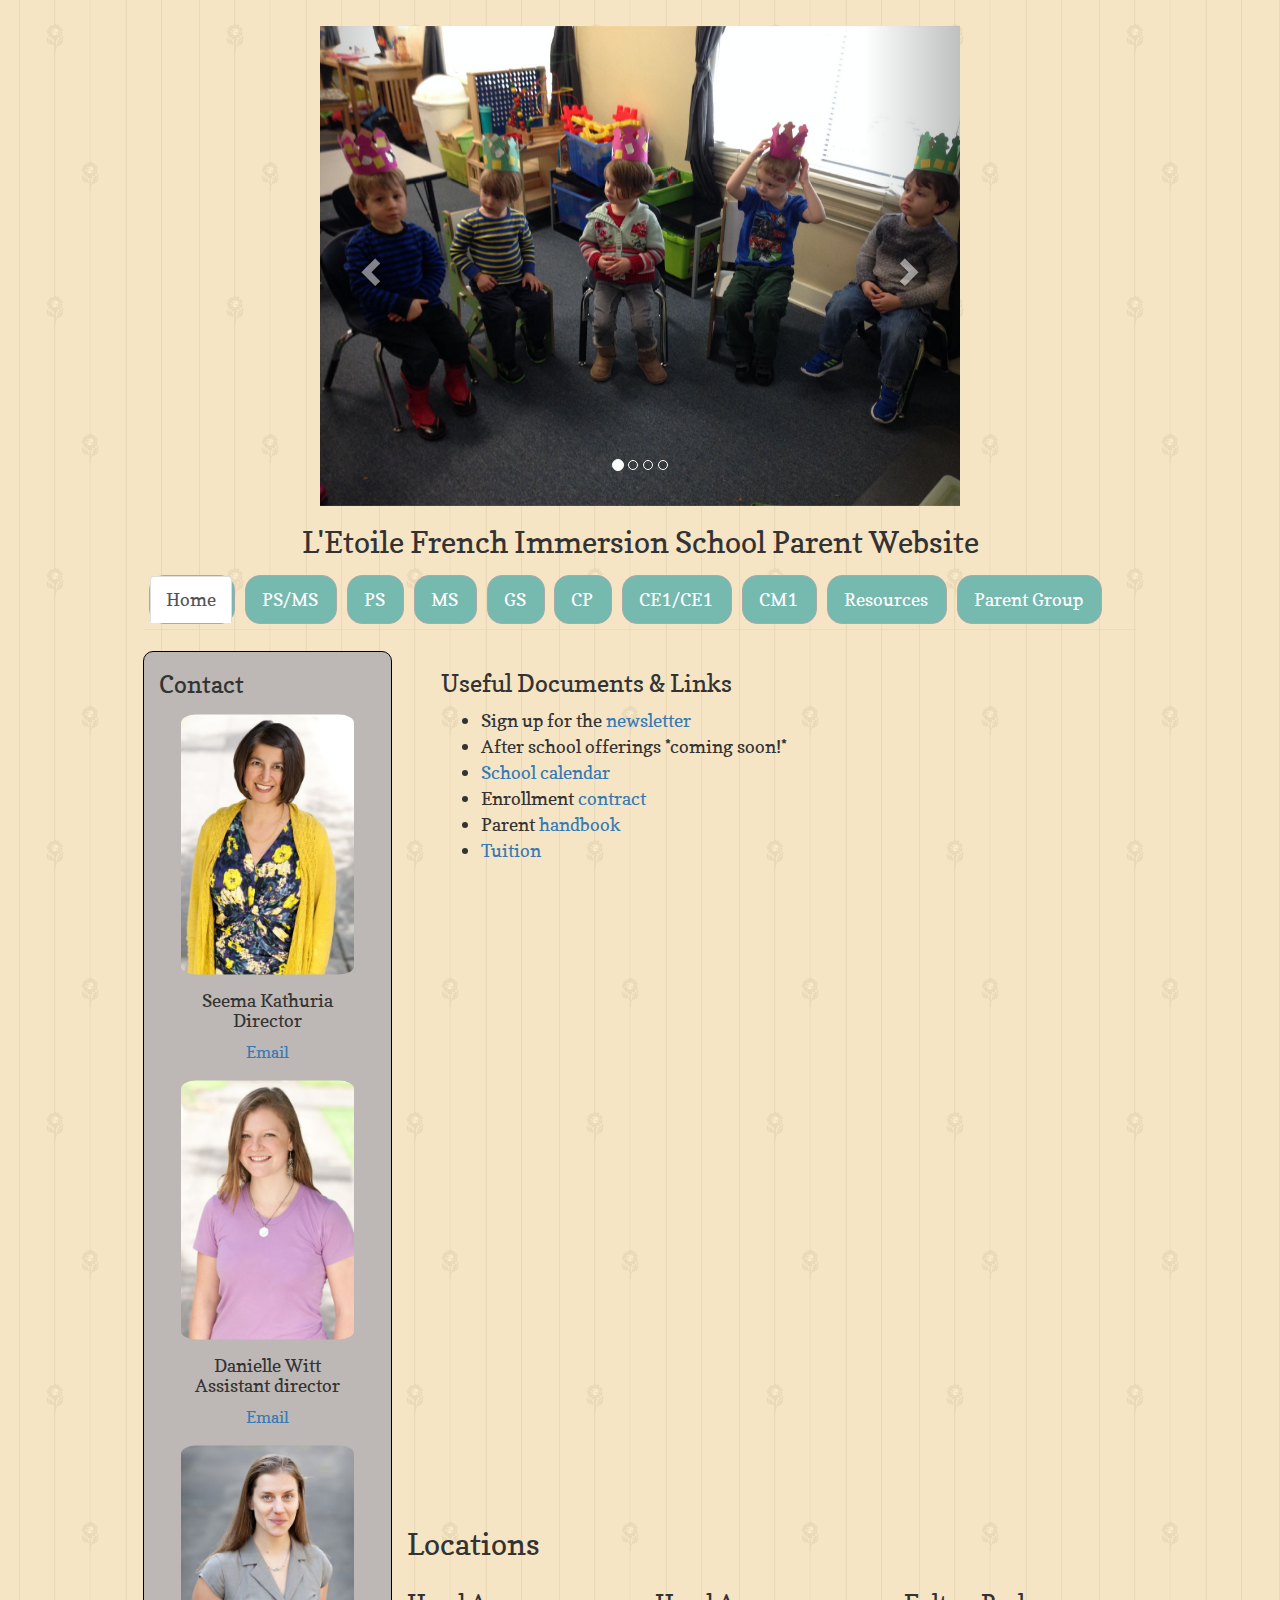
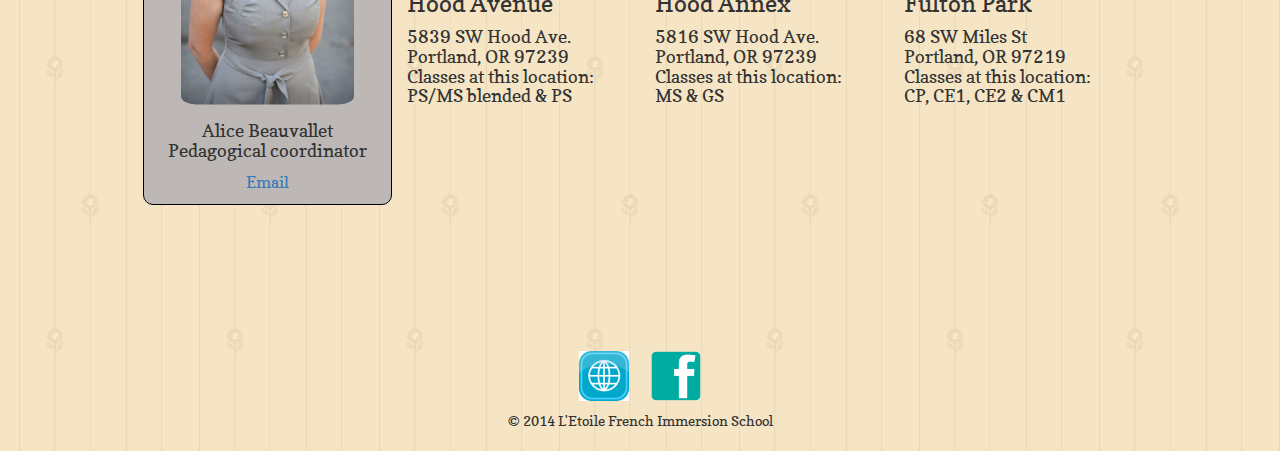
==== index.html @ 373f33ff "finished landing page" ====
<!DOCTYPE html>
<html lang="en">
  <head>
    <meta charset="utf-8">
    <meta http-equiv="X-UA-Compatible" content="IE=edge">
    <meta name="viewport" content="width=device-width, initial-scale=1">
    <link rel="shortcut icon" href="/favicon.ico" type="image/x-icon">
    <link rel="icon" href="site_images/favicon.ico" type="image/x-icon">
    <title>Etoile Parents | Home</title>
		<link rel="stylesheet" href="http://netdna.bootstrapcdn.com/bootstrap/3.1.1/css/bootstrap.min.css">
		<link href='http://fonts.googleapis.com/css?family=Copse' rel='stylesheet' type='text/css'>
		<link rel="stylesheet" href="style.css">
  </head>

  <body>
    <div id="carousel-example-generic" class="carousel slide" data-ride="carousel" style="width: 50%; margin: auto; margin-top: 2%;">
      <ol class="carousel-indicators">
        <li data-target="#carousel-example-generic" data-slide-to="0" class="active"></li>
        <li data-target="#carousel-example-generic" data-slide-to="1"></li>
        <li data-target="#carousel-example-generic" data-slide-to="2"></li>
        <li data-target="#carousel-example-generic" data-slide-to="3"></li>
      </ol>
      <div class="carousel-inner">
        <div class="item active" style="height: 10%;">
          <img src="carousel_images/carousel1.jpg" alt="carousel image 1">
        </div>
        <div class="item">
          <img src="carousel_images/carousel2.jpg" alt="carousel image 2">
        </div>
        <div class="item">
          <img src="carousel_images/carousel3.jpg" alt="carousel image 3">
        </div>
        <div class="item">
          <img src="carousel_images/carousel4.jpg" alt="carousel image 4">
        </div>
      </div>
      <a class="left carousel-control" href="#carousel-example-generic" role="button" data-slide="prev">
        <span class="glyphicon glyphicon-chevron-left"></span>
      </a>
      <a class="right carousel-control" href="#carousel-example-generic" role="button" data-slide="next">
        <span class="glyphicon glyphicon-chevron-right"></span>
      </a>
    </div>
    <h2 style="text-align: center;">L'Etoile French Immersion School Parent Website</h2>

    <div class="container">

      <div class="navbar">
        <ul class="nav nav-tabs" role="tablist">
          <li class="active"><a href="#">Home</a></li>
          <li><a href="#">PS/MS</a></li>
          <li><a href="#">PS</a></li>
          <li><a href="#">MS</a></li>
          <li><a href="#">GS</a></li>
          <li><a href="#">CP</a></li>
          <li><a href="#">CE1/CE1</a></li>
          <li><a href="#">CM1</a></li>
          <li><a href="#">Resources</a></li>
          <li><a href="#">Parent Group</a></li>
        </ul>
      </div>  

      <div class="row-fluid">

        <div id="sidebar" class="col-md-3">
          <h3>Contact</h3>
          <img class="center-block" src="staff_pics/seema_photo.jpg" alt="pic of Seema">
          <h4>Seema Kathuria<br>Director</h4>
          <p><a href="mailto:info@letoilefrenchschool.com">Email</a></p>
          <img class="center-block" src="staff_pics/danielle_photo.jpg" alt="pic of Danielle">
          <h4>Danielle Witt<br>Assistant director</h4>  
          <p><a href="mailto:d.witt@letoilefrenchschool.com">Email</a></p>
          <img class="center-block" src="staff_pics/alice_photo.jpg" alt="pic of Danielle">
          <h4>Alice Beauvallet<br>Pedagogical coordinator</h4>  
          <p><a href="mailto:alice@letoilefrenchschool.com">Email</a></p>
        </div>

        <div class="col-md-9" style="padding-left:5%; padding-bottom:3%;" id="docs">
            <h3>Useful Documents &amp Links</h3>
              <ul>
                <li>Sign up for the <a target="blank" href="http://eepurl.com/HNWuL">newsletter</a></li>
                <li>After school offerings *coming soon!*</li>
                <li><a target="blank" href="docs/calendar.pdf">School calendar</a></li>
                <li>Enrollment <a target="blank" href="docs/contract.pdf">contract</a></li>
                <li>Parent <a target="blank" href="docs/handbook.pdf">handbook</a></li>
                <li><a target="blank" href="docs/tuiton.pdf">Tuition</a></li>
              </ul>
        </div>

        <div class="row-fluid">
          <div class="col-md-9">
            <iframe src="https://www.google.com/calendar/embed?showTitle=0&amp;showPrint=0&amp;showTabs=0&amp;showCalendars=0&amp;showTz=0&amp;height=600&amp;wkst=1&amp;bgcolor=%23FFFFFF&amp;src=en.french%23holiday%40group.v.calendar.google.com&amp;color=%232952A3&amp;src=en.usa%23holiday%40group.v.calendar.google.com&amp;color=%23333333&amp;src=letoilefrenchschool.com_3ijd3evmumumgofn9ipnfu6gqc%40group.calendar.google.com&amp;color=%230F4B38&amp;ctz=America%2FLos_Angeles" style="border-width:0" width="100%" height="600px" frameborder="0" scrolling="no"></iframe>
          </div> 
        </div>

        <div class="row-fluid">
          <div class="col-md-9" style="">
            <h2>Locations</h2>
          </div>
        </div>

        <div class="row-fluid">
          <div class="col-md-3">
            <h3>Hood Avenue</h3>
            <h4>5839 SW Hood Ave.<br>Portland, OR 97239<br>Classes at this location:<br> PS/MS blended &amp PS</h4>
            <iframe src="https://www.google.com/maps/embed?pb=!1m14!1m8!1m3!1d2797.428165071736!2d-122.67513000000004!3d45.481322!3m2!1i1024!2i768!4f13.1!3m3!1m2!1s0x54950af9826e2f09%3A0xbcd629f339124884!2s5839+SW+Hood+Ave!5e0!3m2!1sen!2sus!4v1404789903171" width="90%" height="200" frameborder="0" style="border:0"></iframe>
          </div> 
          <div class="col-md-3">
            <h3>Hood Annex</h3>
            <h4>5816 SW Hood Ave.<br>Portland, OR 97239<br>Classes at this location:<br> MS &amp GS</h4>
            <iframe src="https://www.google.com/maps/embed?pb=!1m18!1m12!1m3!1d2797.4131553499374!2d-122.67452190000002!3d45.48162429999992!2m3!1f0!2f0!3f0!3m2!1i1024!2i768!4f13.1!3m3!1m2!1s0x54950af98ffb743b%3A0x772e65622930afd!2s5816+SW+Hood+Ave!5e0!3m2!1sen!2sus!4v1404790003516" width="90%" height="200" frameborder="0" style="border:0"></iframe>
          </div> 
          <div class="col-md-3">
            <h3>Fulton Park</h3>
            <h4>68 SW Miles St<br>Portland, OR 97219<br>Classes at this location:<br>CP, CE1, CE2 &amp CM1</h4>
            <iframe src="https://www.google.com/maps/embed?pb=!1m14!1m8!1m3!1d2797.940499524673!2d-122.6789822!3d45.471002500000004!3m2!1i1024!2i768!4f13.1!3m3!1m2!1s0x54950b1db6cc85e3%3A0x1f4ff29725a871da!2s68+SW+Miles+St!5e0!3m2!1sen!2sus!4v1404790036798" width="90%" height="200" frameborder="0" style="border:0"></iframe>
          </div> 
        </div>
      </div>
      <footer style="text-align:center;">
        <div id="logo">
          <a target="blank" href="http://letoilefrenchschool.com/#en"><img src="site_images/web.png"></a>
          <a target="blank" href="https://www.facebook.com/pages/LEtoile-French-Immersion-School/209905145732393"><img src="site_images/facebook.gif"></a>
        </div>
        &copy 2014 L'Etoile French Immersion School
        <br>
        <br>         
      </footer>
    </div>


    <script src="https://ajax.googleapis.com/ajax/libs/jquery/1.11.0/jquery.min.js"></script>
    <!-- // <script src="//netdna.bootstrapcdn.com/bootstrap/3.1.1/js/bootstrap.min.js"></script> -->
    <script src="js/bootstrap.min.js"></script>
  </body>
</html>
---- style.css ----
body {
	font-family: 'Copse', serif;
	background: url("site_images/lfis.background.gif"), repeat;
}

p {
	font-size: 1.15em;
}

.container {
	width: 80%; 
	margin-left: auto;
	margin-right: auto;
}

.nav-tabs>li>a {
	font-size: 1.25em; 
	color: white;
}
.nav-tabs>li {
	background: #75B9AF;
	border: 1px solid darkgrey;
	margin: .5%;
	border-radius: 15px;
}

.nav-tabs>li>a:hover {
	background: #A1FFF1;
	border: 1px solid darkgrey;
	border-radius: 15px;
	color: darkgrey;
}

#sidebar {
	background: #BDB8B5;
	border-radius: 10px; 
	border: 1px solid black;
}

#sidebar>img {
	width:80%;
	border-radius: 15px;
	padding: 3% 0; 
}

#sidebar>h4 {
	text-align: center; 
}

#sidebar>p {
	text-align: center; 
}

#docs>ul {
	font-size: 1.3em;
}

#logo>a>img {
	display: inline-block;
	width: 5%;
	margin: 3% 1% 1% 1%;
}
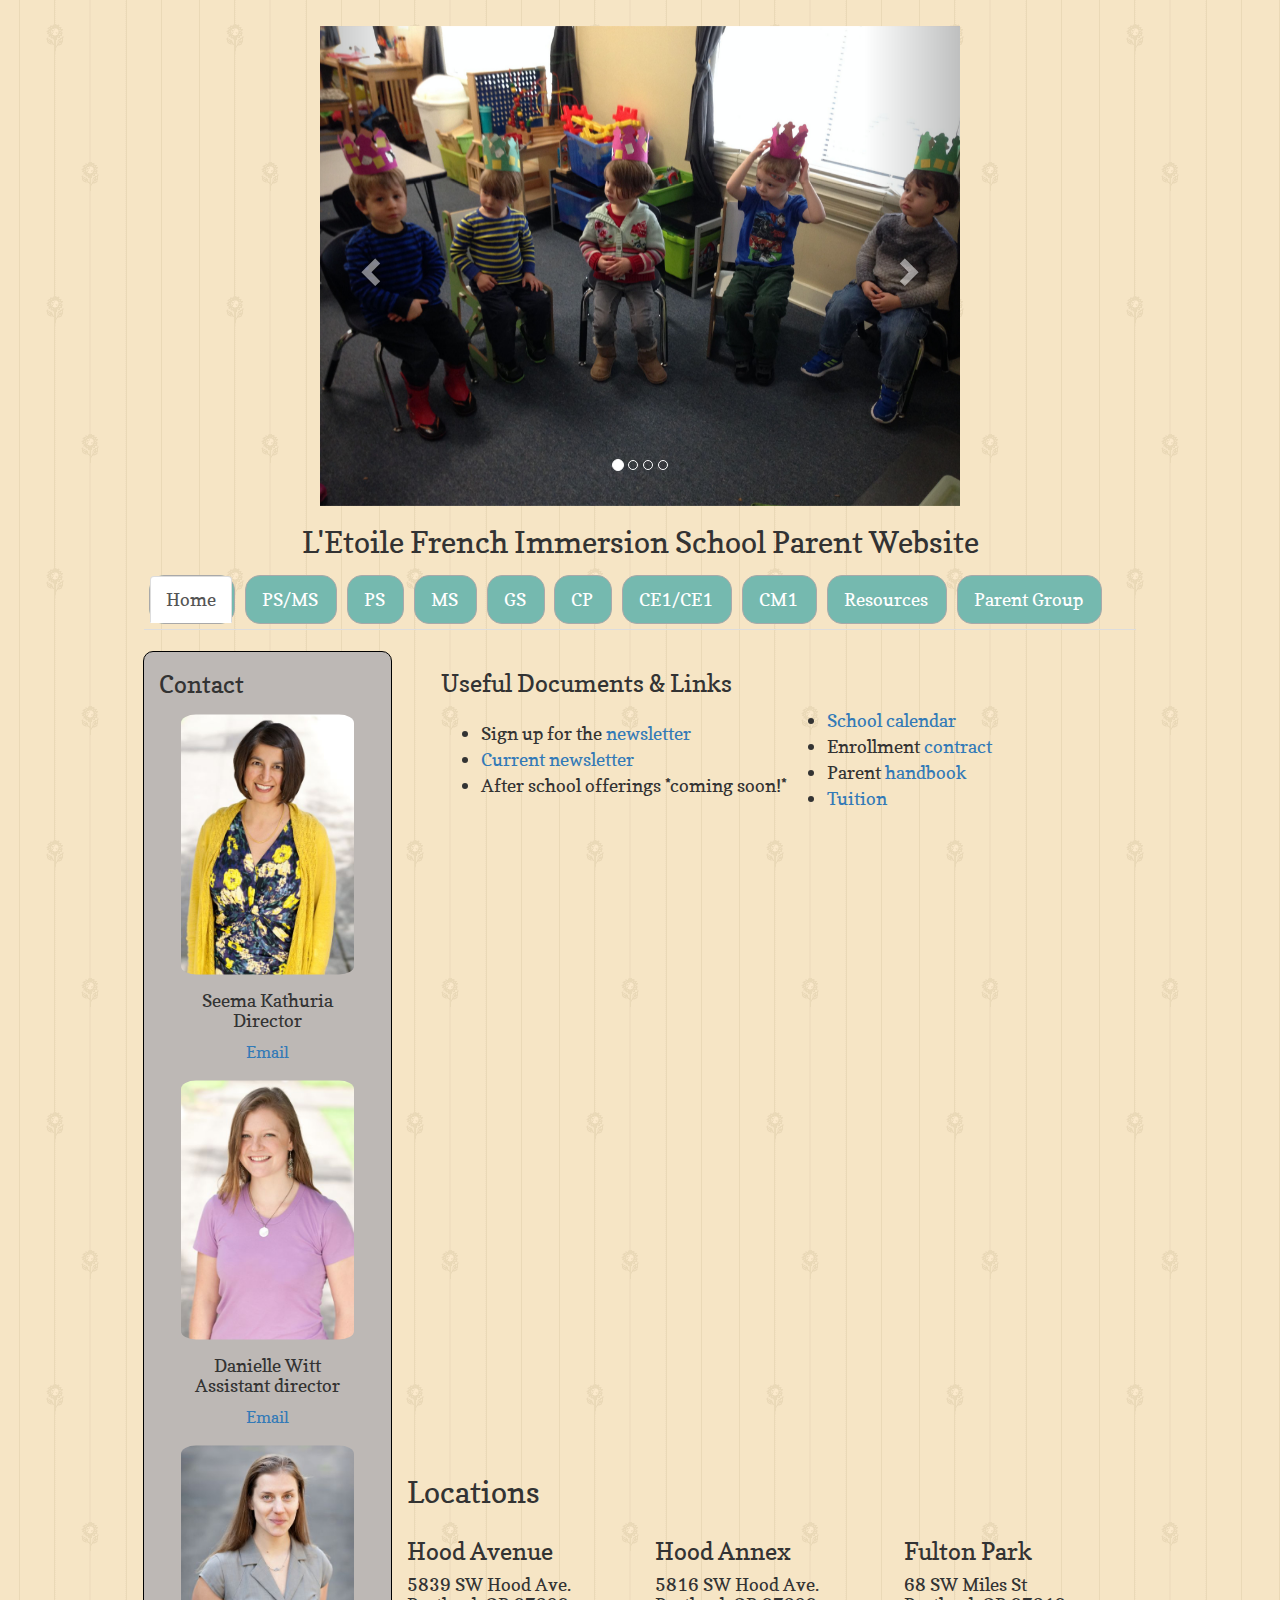
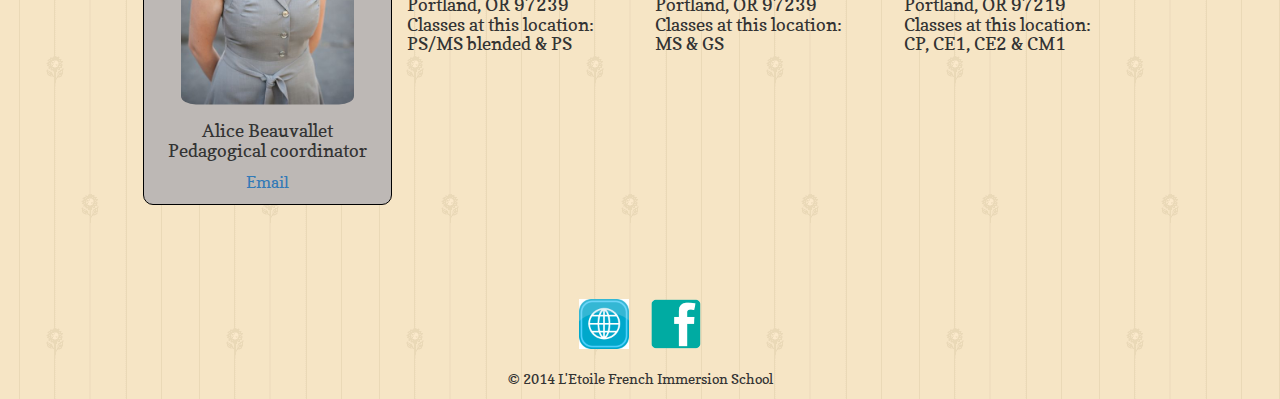
==== commit ee984549: "added back to school lists, fixed calendar displays" ====
--- a/index.html
+++ b/index.html
@@ -22,16 +22,16 @@
       </ol>
       <div class="carousel-inner">
         <div class="item active" style="height: 10%;">
-          <img src="carousel_images/carousel1.jpg" alt="carousel image 1">
+          <img src="carousel_images/home/carousel1.jpg" alt="carousel image 1">
         </div>
         <div class="item">
-          <img src="carousel_images/carousel2.jpg" alt="carousel image 2">
+          <img src="carousel_images/home/carousel2.jpg" alt="carousel image 2">
         </div>
         <div class="item">
-          <img src="carousel_images/carousel3.jpg" alt="carousel image 3">
+          <img src="carousel_images/home/carousel3.jpg" alt="carousel image 3">
         </div>
         <div class="item">
-          <img src="carousel_images/carousel4.jpg" alt="carousel image 4">
+          <img src="carousel_images/home/carousel4.jpg" alt="carousel image 4">
         </div>
       </div>
       <a class="left carousel-control" href="#carousel-example-generic" role="button" data-slide="prev">
@@ -47,16 +47,16 @@
 
       <div class="navbar">
         <ul class="nav nav-tabs" role="tablist">
-          <li class="active"><a href="#">Home</a></li>
-          <li><a href="#">PS/MS</a></li>
-          <li><a href="#">PS</a></li>
-          <li><a href="#">MS</a></li>
-          <li><a href="#">GS</a></li>
-          <li><a href="#">CP</a></li>
-          <li><a href="#">CE1/CE1</a></li>
-          <li><a href="#">CM1</a></li>
-          <li><a href="#">Resources</a></li>
-          <li><a href="#">Parent Group</a></li>
+          <li class="active"><a href="index.html">Home</a></li>
+          <li><a href="psms.html">PS/MS</a></li>
+          <li><a href="ps.html">PS</a></li>
+          <li><a href="ms.html">MS</a></li>
+          <li><a href="gs.html">GS</a></li>
+          <li><a href="cp.html">CP</a></li>
+          <li><a href="ce1ce2.html">CE1/CE1</a></li>
+          <li><a href="cm1.html">CM1</a></li>
+          <li><a href="resources.html">Resources</a></li>
+          <li><a href="parentgroup.html">Parent Group</a></li>
         </ul>
       </div>  
 
@@ -77,14 +77,25 @@
 
         <div class="col-md-9" style="padding-left:5%; padding-bottom:3%;" id="docs">
             <h3>Useful Documents &amp Links</h3>
-              <ul>
-                <li>Sign up for the <a target="blank" href="http://eepurl.com/HNWuL">newsletter</a></li>
-                <li>After school offerings *coming soon!*</li>
-                <li><a target="blank" href="docs/calendar.pdf">School calendar</a></li>
-                <li>Enrollment <a target="blank" href="docs/contract.pdf">contract</a></li>
-                <li>Parent <a target="blank" href="docs/handbook.pdf">handbook</a></li>
-                <li><a target="blank" href="docs/tuiton.pdf">Tuition</a></li>
-              </ul>
+              <table style="font-size:1.3em;">
+                <tr>
+                  <td>
+                    <ul>
+                      <li>Sign up for the <a target="blank" href="http://eepurl.com/HNWuL">newsletter</a></li>
+                      <li><a target="blank" href="">Current newsletter</a></li>
+                      <li>After school offerings *coming soon!*</li>
+                    </ul>
+                  </td>
+                  <td>
+                    <ul>
+                      <li><a target="blank" href="docs/calendar.pdf">School calendar</a></li>
+                      <li>Enrollment <a target="blank" href="docs/contract.pdf">contract</a></li>
+                      <li>Parent <a target="blank" href="docs/handbook.pdf">handbook</a></li>
+                      <li><a target="blank" href="docs/tuition.pdf">Tuition</a></li>
+                    </ul>
+                  </td>
+                </tr>
+              </table>
         </div>
 
         <div class="row-fluid">
@@ -117,20 +128,22 @@
           </div> 
         </div>
       </div>
-      <footer style="text-align:center;">
-        <div id="logo">
-          <a target="blank" href="http://letoilefrenchschool.com/#en"><img src="site_images/web.png"></a>
-          <a target="blank" href="https://www.facebook.com/pages/LEtoile-French-Immersion-School/209905145732393"><img src="site_images/facebook.gif"></a>
-        </div>
-        &copy 2014 L'Etoile French Immersion School
-        <br>
-        <br>         
+      <footer>
+        <div class="row" style="text-align:center;">
+          <div class="col-md-12">
+            <div id="logo">
+              <a target="blank" href="http://letoilefrenchschool.com/#en"><img src="site_images/web.png"></a>
+              <a target="blank" href="https://www.facebook.com/pages/LEtoile-French-Immersion-School/209905145732393"><img src="site_images/facebook.gif"></a>
+            </div>
+            </p>&copy 2014 L'Etoile French Immersion School</p>
+          </div>
+        </div>         
       </footer>
     </div>
-
 
     <script src="https://ajax.googleapis.com/ajax/libs/jquery/1.11.0/jquery.min.js"></script>
     <!-- // <script src="//netdna.bootstrapcdn.com/bootstrap/3.1.1/js/bootstrap.min.js"></script> -->
     <script src="js/bootstrap.min.js"></script>
+    <script src="js/reminder.js"></script>
   </body>
 </html>--- a/style.css
+++ b/style.css
@@ -60,3 +60,4 @@
 	width: 5%;
 	margin: 3% 1% 1% 1%;
 }
+
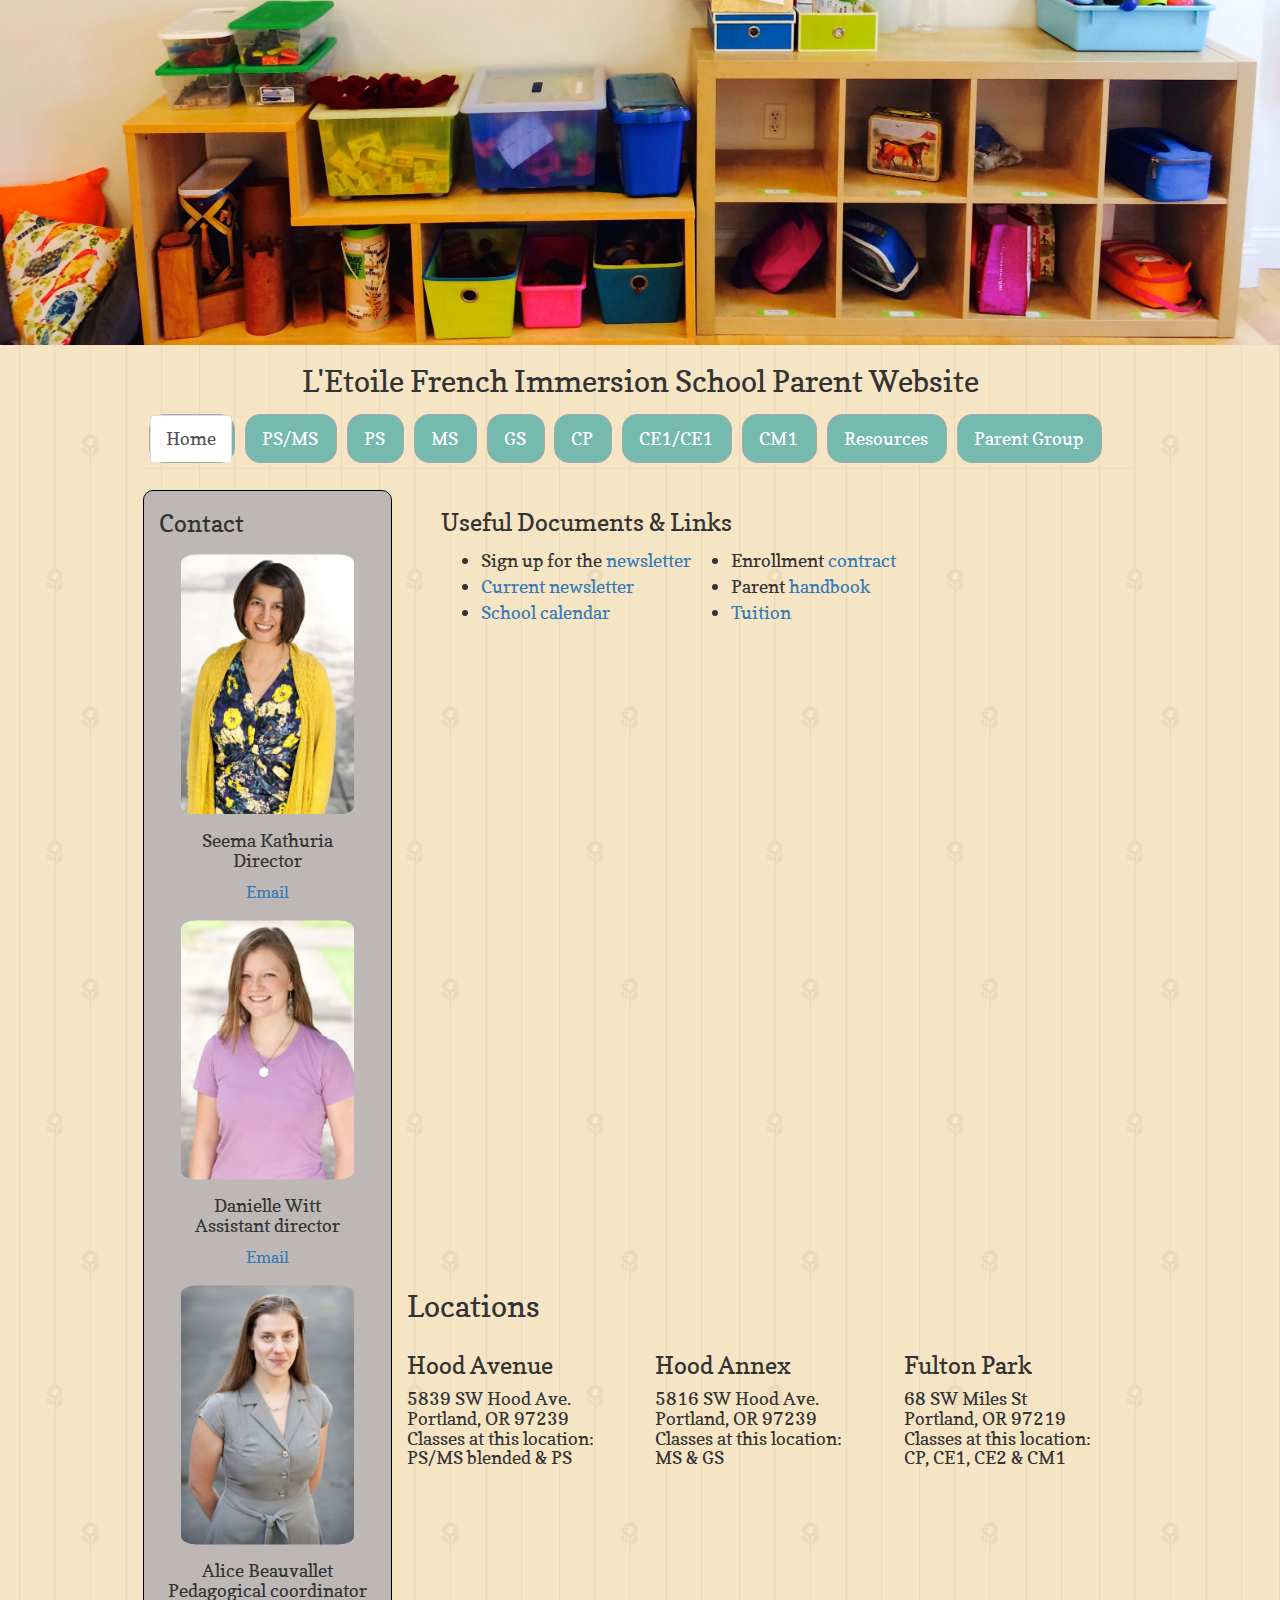
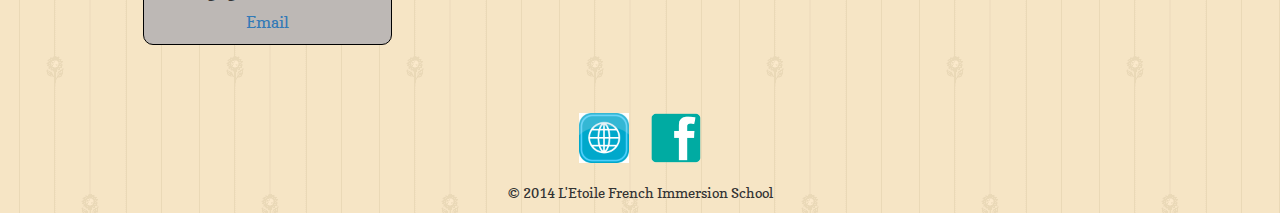
==== commit 65045f16: "removed carousel, changed header picture, added class parents" ====
--- a/index.html
+++ b/index.html
@@ -13,34 +13,7 @@
   </head>
 
   <body>
-    <div id="carousel-example-generic" class="carousel slide" data-ride="carousel" style="width: 50%; margin: auto; margin-top: 2%;">
-      <ol class="carousel-indicators">
-        <li data-target="#carousel-example-generic" data-slide-to="0" class="active"></li>
-        <li data-target="#carousel-example-generic" data-slide-to="1"></li>
-        <li data-target="#carousel-example-generic" data-slide-to="2"></li>
-        <li data-target="#carousel-example-generic" data-slide-to="3"></li>
-      </ol>
-      <div class="carousel-inner">
-        <div class="item active" style="height: 10%;">
-          <img src="carousel_images/home/carousel1.jpg" alt="carousel image 1">
-        </div>
-        <div class="item">
-          <img src="carousel_images/home/carousel2.jpg" alt="carousel image 2">
-        </div>
-        <div class="item">
-          <img src="carousel_images/home/carousel3.jpg" alt="carousel image 3">
-        </div>
-        <div class="item">
-          <img src="carousel_images/home/carousel4.jpg" alt="carousel image 4">
-        </div>
-      </div>
-      <a class="left carousel-control" href="#carousel-example-generic" role="button" data-slide="prev">
-        <span class="glyphicon glyphicon-chevron-left"></span>
-      </a>
-      <a class="right carousel-control" href="#carousel-example-generic" role="button" data-slide="next">
-        <span class="glyphicon glyphicon-chevron-right"></span>
-      </a>
-    </div>
+    <img src="site_images/cubbies.jpg" alt="backpacks" width="100%">
     <h2 style="text-align: center;">L'Etoile French Immersion School Parent Website</h2>
 
     <div class="container">
@@ -82,13 +55,12 @@
                   <td>
                     <ul>
                       <li>Sign up for the <a target="blank" href="http://eepurl.com/HNWuL">newsletter</a></li>
-                      <li><a target="blank" href="">Current newsletter</a></li>
-                      <li>After school offerings *coming soon!*</li>
+                      <li><a target="blank" href="http://eepurl.com/3lkmz">Current newsletter</a></li>
+                      <li><a target="blank" href="docs/calendar.pdf">School calendar</a></li>
                     </ul>
                   </td>
                   <td>
                     <ul>
-                      <li><a target="blank" href="docs/calendar.pdf">School calendar</a></li>
                       <li>Enrollment <a target="blank" href="docs/contract.pdf">contract</a></li>
                       <li>Parent <a target="blank" href="docs/handbook.pdf">handbook</a></li>
                       <li><a target="blank" href="docs/tuition.pdf">Tuition</a></li>
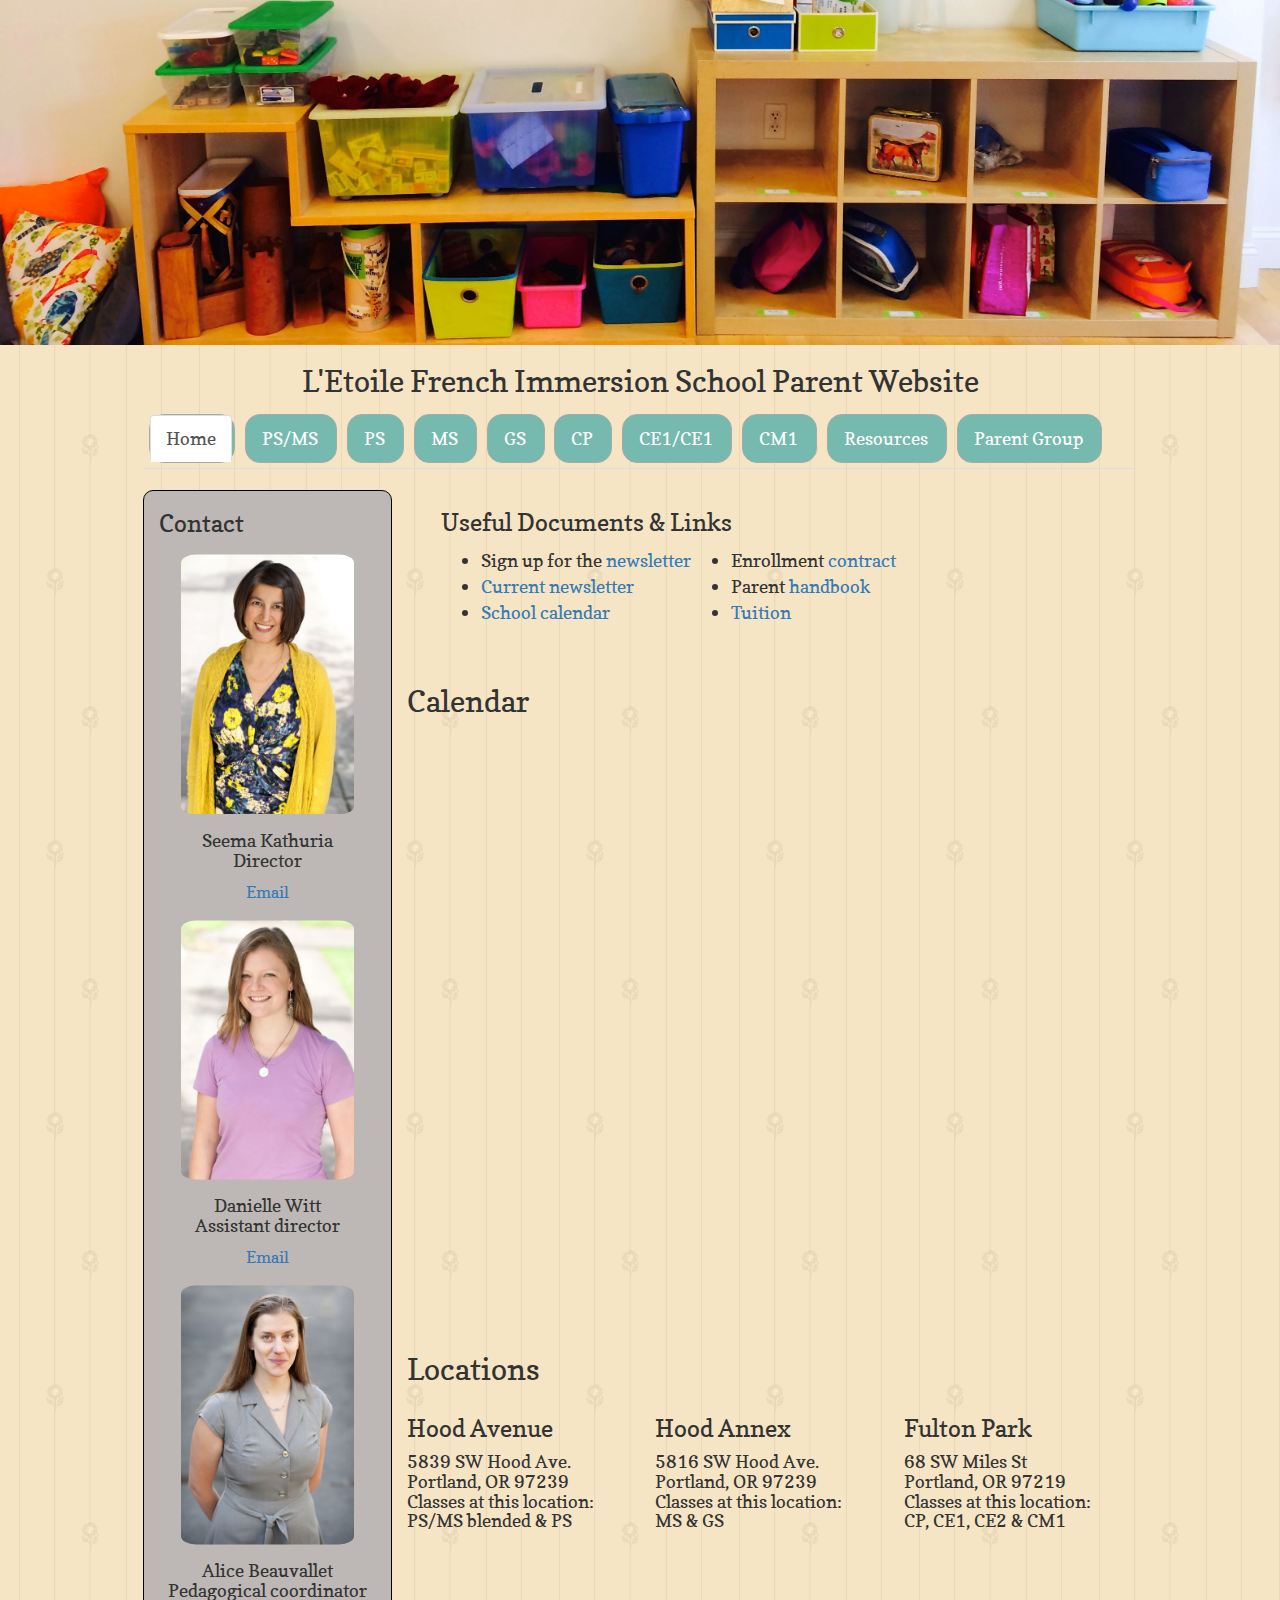
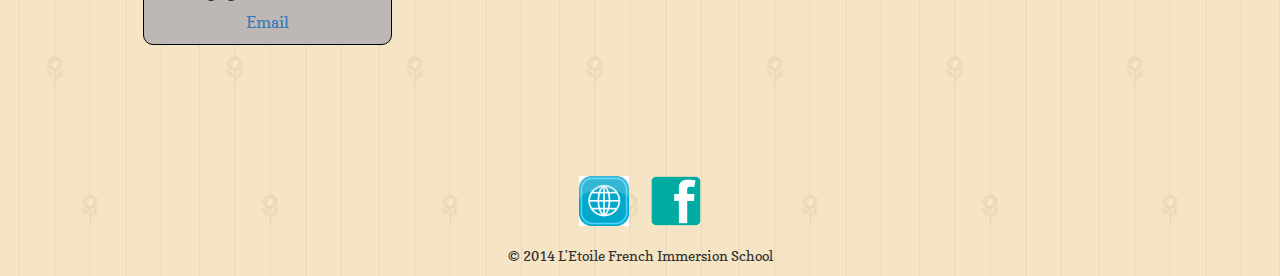
==== commit 3d9d4b3a: "added audio files" ====
--- a/index.html
+++ b/index.html
@@ -72,12 +72,18 @@
 
         <div class="row-fluid">
           <div class="col-md-9">
+            <h2>Calendar</h2>
+          </div>
+        </div>
+
+        <div class="row-fluid">
+          <div class="col-md-9">
             <iframe src="https://www.google.com/calendar/embed?showTitle=0&amp;showPrint=0&amp;showTabs=0&amp;showCalendars=0&amp;showTz=0&amp;height=600&amp;wkst=1&amp;bgcolor=%23FFFFFF&amp;src=en.french%23holiday%40group.v.calendar.google.com&amp;color=%232952A3&amp;src=en.usa%23holiday%40group.v.calendar.google.com&amp;color=%23333333&amp;src=letoilefrenchschool.com_3ijd3evmumumgofn9ipnfu6gqc%40group.calendar.google.com&amp;color=%230F4B38&amp;ctz=America%2FLos_Angeles" style="border-width:0" width="100%" height="600px" frameborder="0" scrolling="no"></iframe>
           </div> 
         </div>
 
         <div class="row-fluid">
-          <div class="col-md-9" style="">
+          <div class="col-md-9">
             <h2>Locations</h2>
           </div>
         </div>
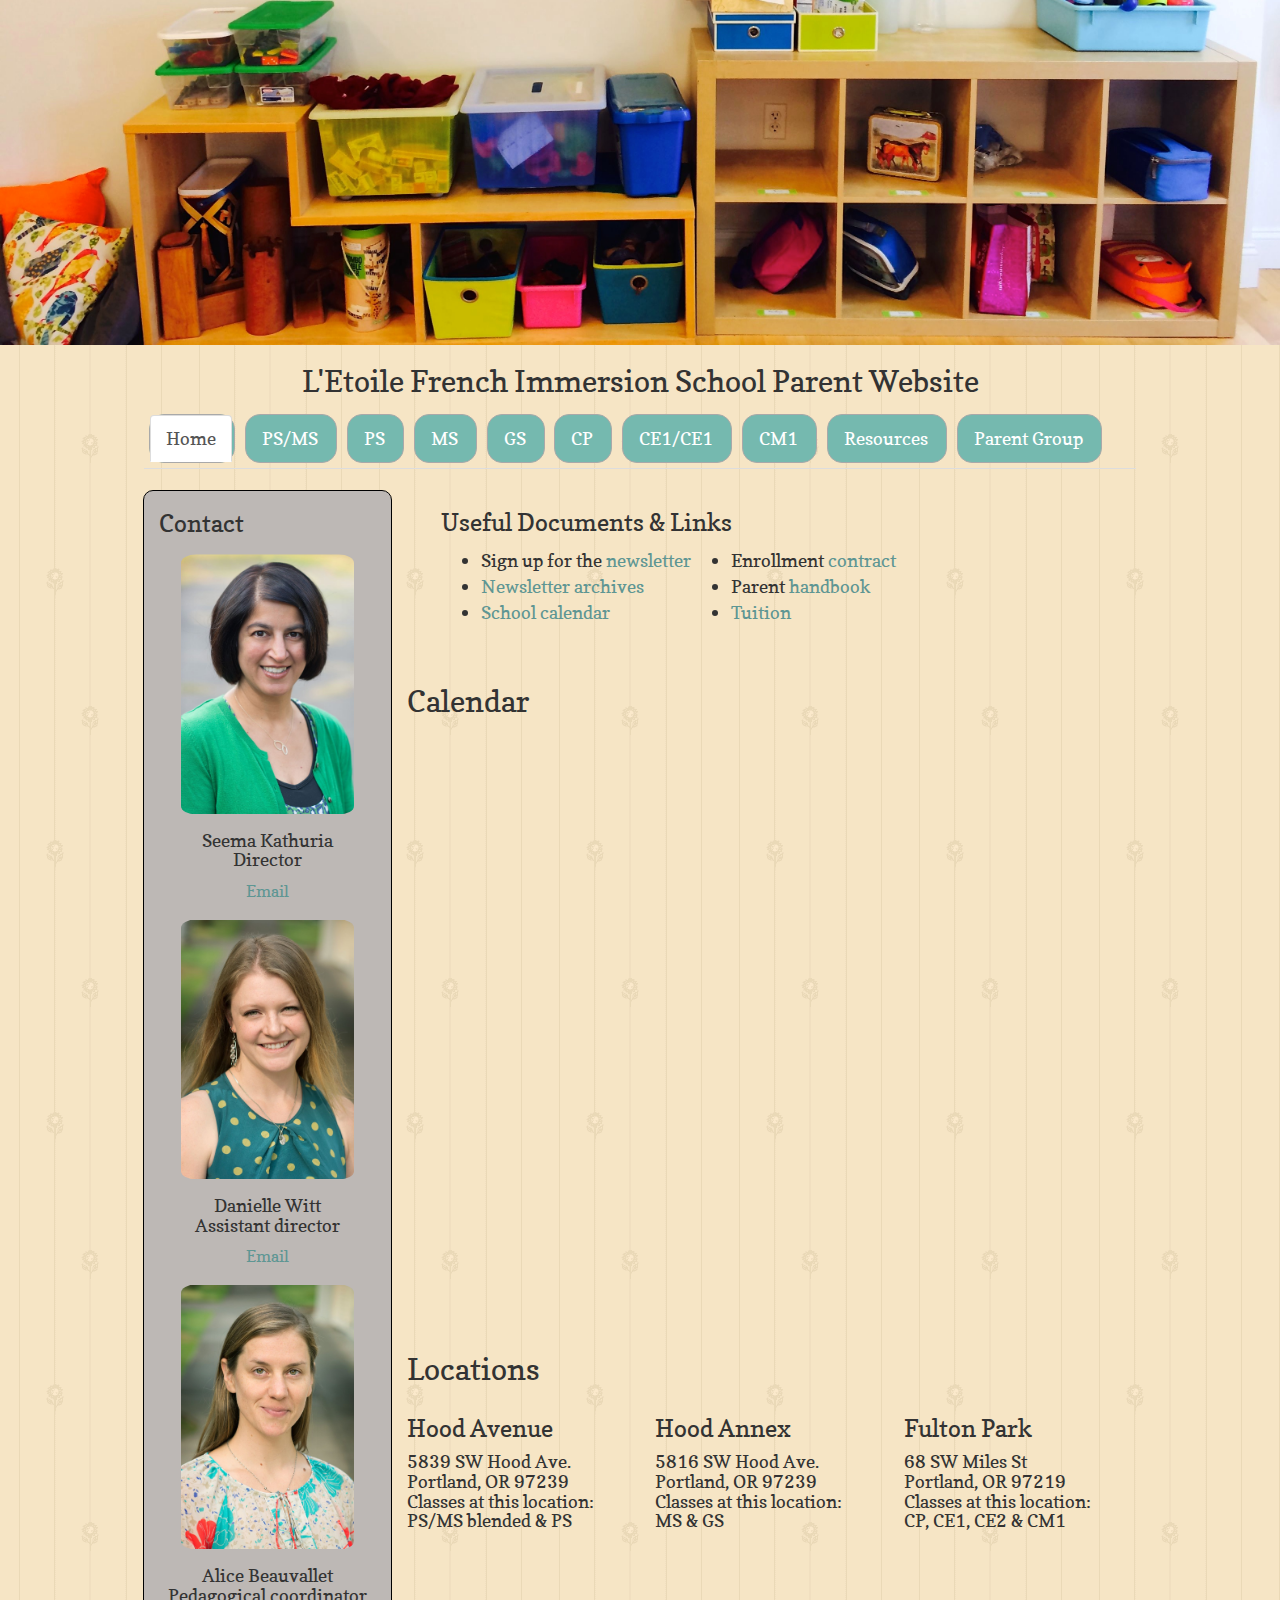
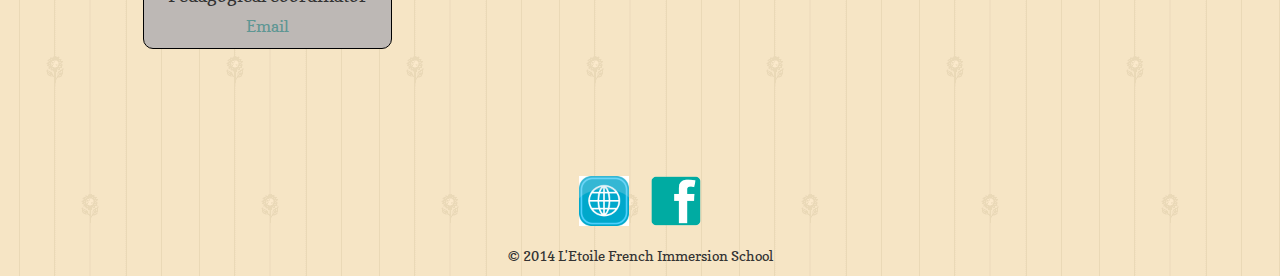
==== commit a680da04: "changed newsletter link and added audio files to Berengere and Cecile's sections" ====
--- a/index.html
+++ b/index.html
@@ -55,7 +55,7 @@
                   <td>
                     <ul>
                       <li>Sign up for the <a target="blank" href="http://eepurl.com/HNWuL">newsletter</a></li>
-                      <li><a target="blank" href="http://eepurl.com/3lkmz">Current newsletter</a></li>
+                      <li><a target="blank" href="http://us3.campaign-archive1.com/home/?u=853b3a7570eed719a3ec2edac&id=04c5714fa2">Newsletter archives</a></li>
                       <li><a target="blank" href="docs/calendar.pdf">School calendar</a></li>
                     </ul>
                   </td>
--- a/style.css
+++ b/style.css
@@ -5,6 +5,10 @@
 
 p {
 	font-size: 1.15em;
+}
+
+a {
+	color: #5E9693;
 }
 
 .container {
@@ -60,4 +64,3 @@
 	width: 5%;
 	margin: 3% 1% 1% 1%;
 }
-
